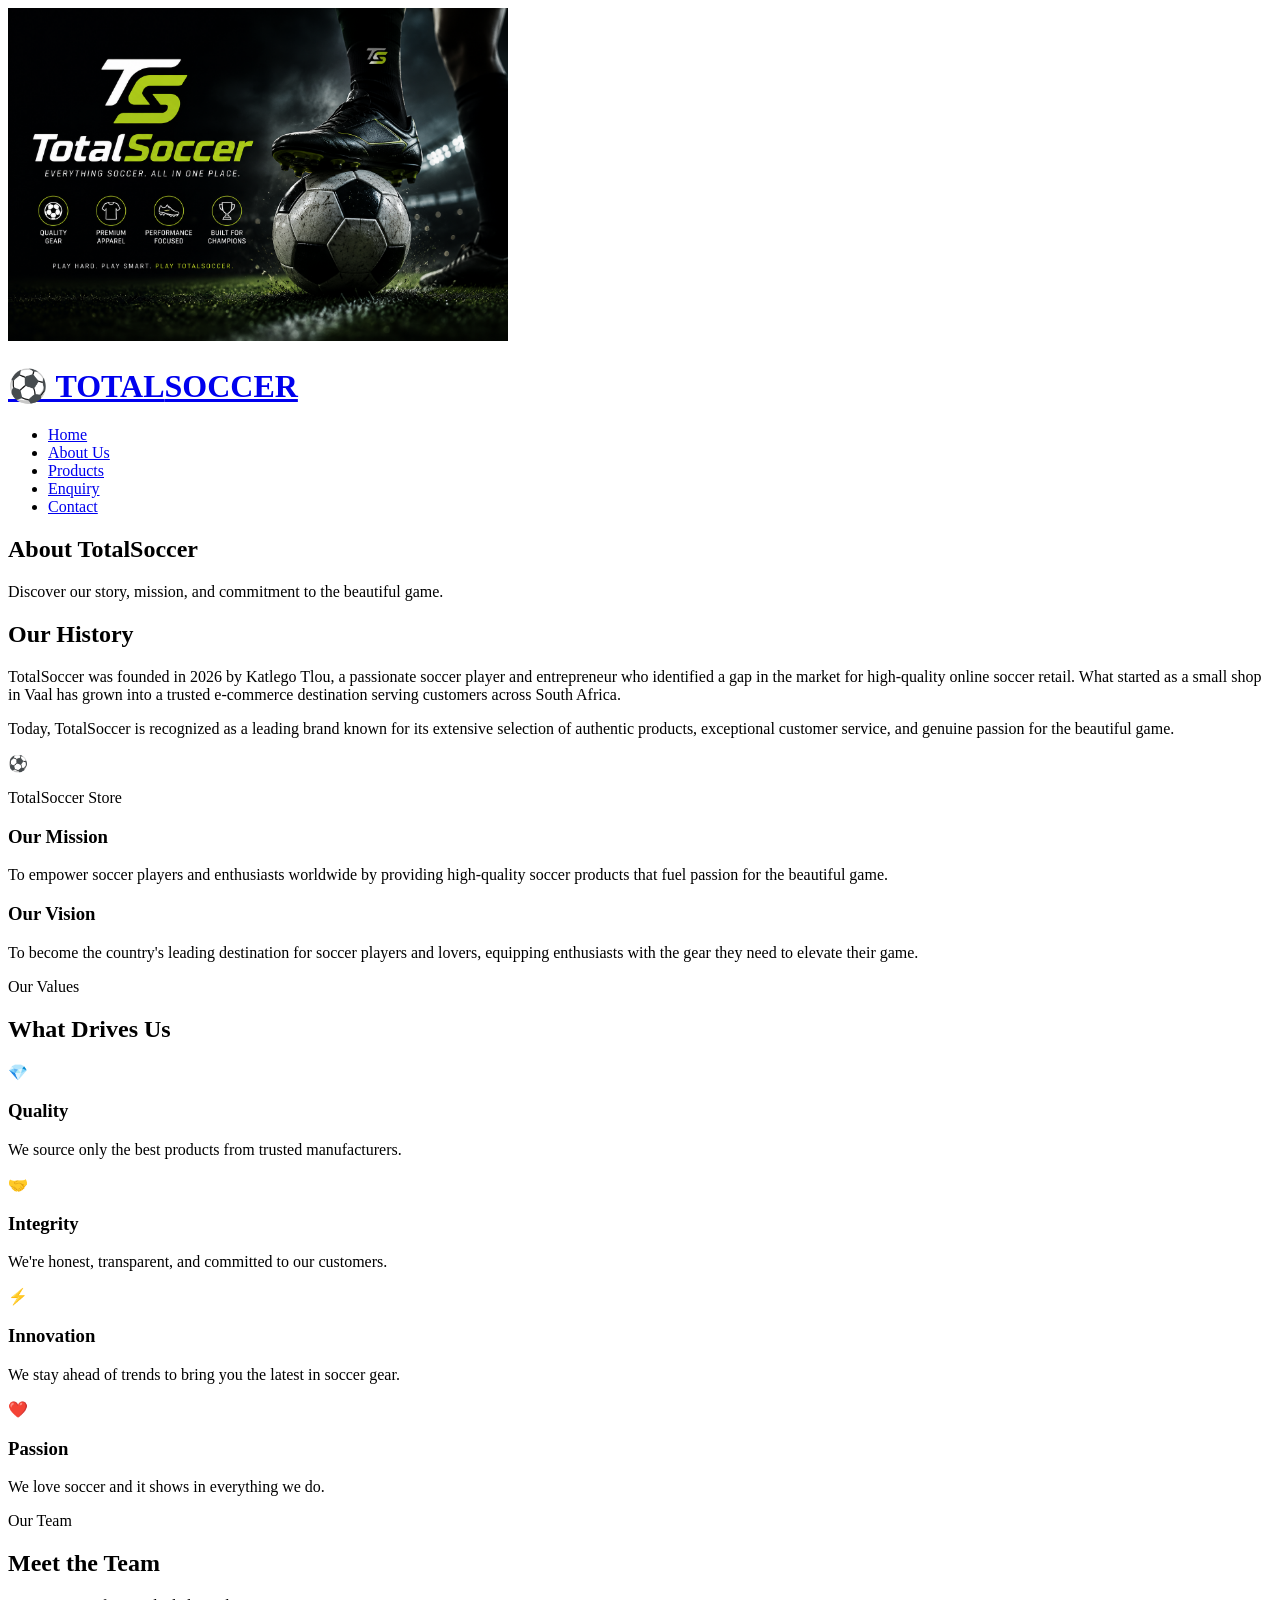
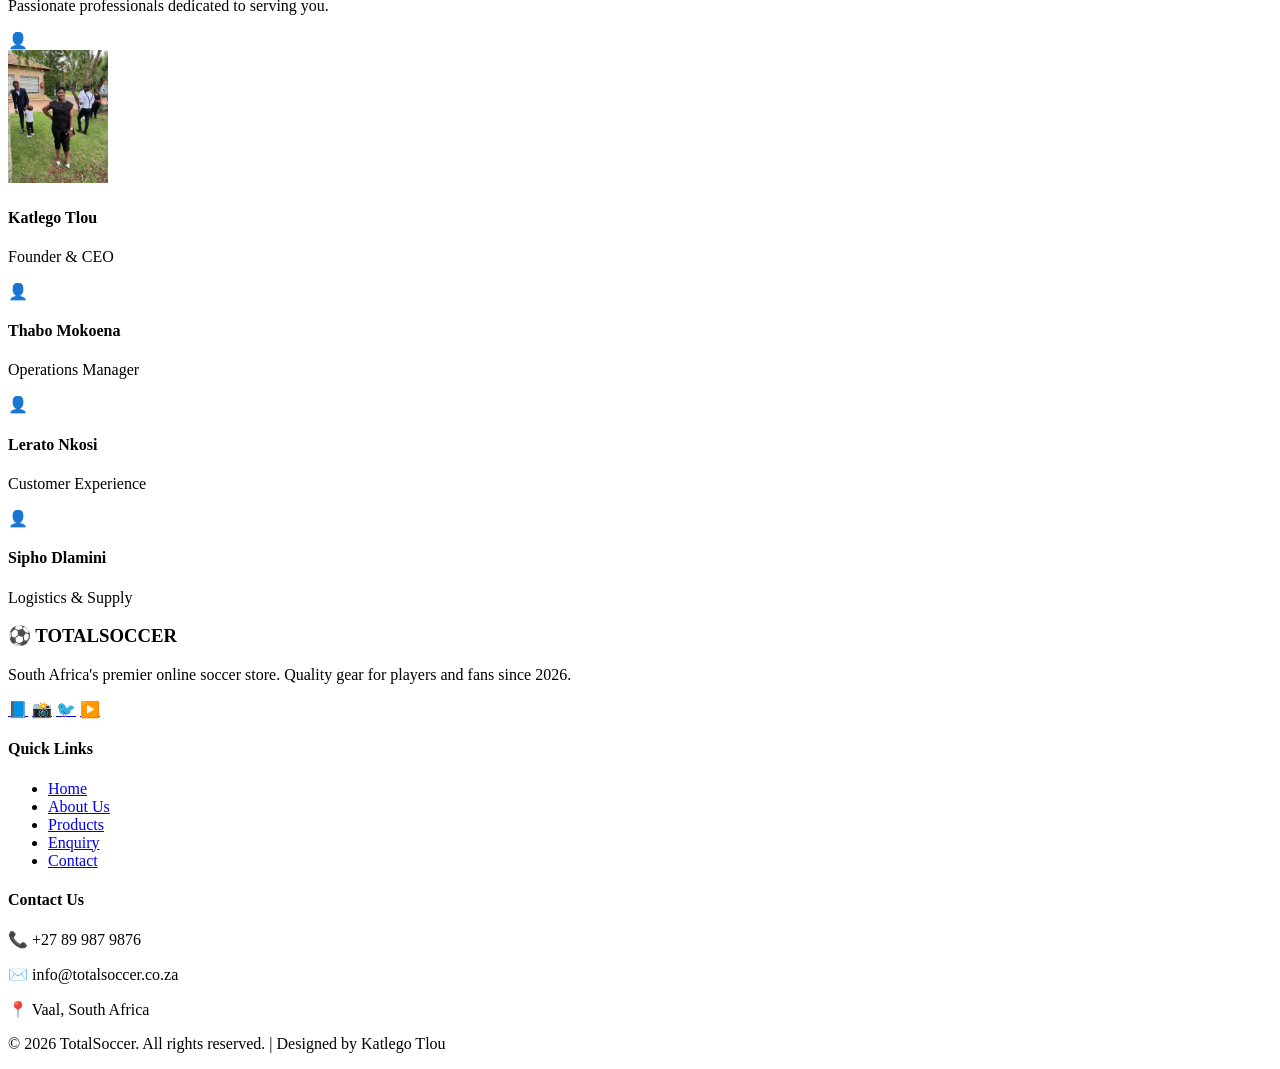
==== about.html @ 3ae276b5 "Initial commit" ====
<!DOCTYPE html>
<html lang="en">
<head>
    <meta charset="UTF-8">
    <meta name="viewport" content="width=device-width, initial-scale=1.0">
    <img src="images/hero/Hero.jpg.png.png" width="500 alt">
    <title>About Us - TotalSoccer</title>
    <meta name="description" content="Learn about TotalSoccer's history, mission, and commitment to providing quality soccer gear in South Africa.">
    <link rel="stylesheet" href="css/style.css">
    <link rel="preconnect" href="https://fonts.googleapis.com">
    <link rel="preconnect" href="https://fonts.gstatic.com" crossorigin>
    <link href="https://fonts.googleapis.com/css2?family=Inter:wght@300;400;600;700;800&display=swap" rel="stylesheet">
</head>
<body>
    <!-- Header -->
    <header>
        <div class="container">
            <div class="header-wrapper">
                <div class="logo">
                    <a href="index.html">
                        <h1>⚽ TOTAL<span>SOCCER</span></h1>
                    </a>
                </div>
                <nav>
                    <ul class="nav-menu">
                        <li><a href="index.html">Home</a></li>
                        <li><a href="about.html" class="active">About Us</a></li>
                        <li><a href="services.html">Products</a></li>
                        <li><a href="enquiry.html">Enquiry</a></li>
                        <li><a href="contact.html">Contact</a></li>
                    </ul>
                    <div class="hamburger">
                        <span></span>
                        <span></span>
                        <span></span>
                    </div>
                </nav>
            </div>
        </div>
    </header>

    <!-- Page Banner -->
    <section class="page-banner">
        <div class="container">
            <h1>About <span>TotalSoccer</span></h1>
            <p>Discover our story, mission, and commitment to the beautiful game.</p>
        </div>
    </section>

    <!-- About Content -->
    <section class="about-content">
        <div class="container">
            <div class="about-grid">
                <div class="about-text">
                    <h2>Our <span>History</span></h2>
                    <p>TotalSoccer was founded in 2026 by Katlego Tlou, a passionate soccer player and entrepreneur who identified a gap in the market for high-quality online soccer retail. What started as a small shop in Vaal has grown into a trusted e-commerce destination serving customers across South Africa.</p>
                    <p>Today, TotalSoccer is recognized as a leading brand known for its extensive selection of authentic products, exceptional customer service, and genuine passion for the beautiful game.</p>
                </div>
                <div class="about-image">
                    <div class="about-image-placeholder">
                        <span>⚽</span>
                        <p>TotalSoccer Store</p>
                    </div>
                </div>
            </div>
        </div>
    </section>

    <!-- Mission & Vision -->
    <section class="mission-vision">
        <div class="container">
            <div class="mv-grid">
                <div class="mv-card mission">
                    <h3>Our Mission</h3>
                    <p>To empower soccer players and enthusiasts worldwide by providing high-quality soccer products that fuel passion for the beautiful game.</p>
                </div>
                <div class="mv-card vision">
                    <h3>Our Vision</h3>
                    <p>To become the country's leading destination for soccer players and lovers, equipping enthusiasts with the gear they need to elevate their game.</p>
                </div>
            </div>
        </div>
    </section>

    <!-- Values Section -->
    <section class="values">
        <div class="container">
            <div class="section-header">
                <span class="section-tag">Our Values</span>
                <h2>What Drives <span>Us</span></h2>
            </div>
            <div class="values-grid">
                <div class="value-card">
                    <div class="value-icon">💎</div>
                    <h3>Quality</h3>
                    <p>We source only the best products from trusted manufacturers.</p>
                </div>
                <div class="value-card">
                    <div class="value-icon">🤝</div>
                    <h3>Integrity</h3>
                    <p>We're honest, transparent, and committed to our customers.</p>
                </div>
                <div class="value-card">
                    <div class="value-icon">⚡</div>
                    <h3>Innovation</h3>
                    <p>We stay ahead of trends to bring you the latest in soccer gear.</p>
                </div>
                <div class="value-card">
                    <div class="value-icon">❤️</div>
                    <h3>Passion</h3>
                    <p>We love soccer and it shows in everything we do.</p>
                </div>
            </div>
        </div>
    </section>

    <!-- Team Section -->
    <section class="team">
        <div class="container">
            <div class="section-header">
                <span class="section-tag">Our Team</span>
                <h2>Meet the <span>Team</span></h2>
                <p>Passionate professionals dedicated to serving you.</p>
            </div>
            <div class="team-grid">
                <div class="team-card">
                    <div class="team-avatar">👤</div>
                    <img src="images/team/TotalSoccer Manager.jpg.png.JPG" width="100">
                    <h4>Katlego Tlou</h4>
                    <p>Founder & CEO</p>
                </div>
                <div class="team-card">
                    <div class="team-avatar">👤</div>
                    <h4>Thabo Mokoena</h4>
                    <p>Operations Manager</p>
                </div>
                <div class="team-card">
                    <div class="team-avatar">👤</div>
                    <h4>Lerato Nkosi</h4>
                    <p>Customer Experience</p>
                </div>
                <div class="team-card">
                    <div class="team-avatar">👤</div>
                    <h4>Sipho Dlamini</h4>
                    <p>Logistics & Supply</p>
                </div>
            </div>
        </div>
    </section>

    <!-- Footer -->
    <footer>
        <div class="container">
            <div class="footer-grid">
                <div class="footer-about">
                    <h3>⚽ TOTALSOCCER</h3>
                    <p>South Africa's premier online soccer store. Quality gear for players and fans since 2026.</p>
                    <div class="social-links">
                        <a href="#" aria-label="Facebook">📘</a>
                        <a href="#" aria-label="Instagram">📸</a>
                        <a href="#" aria-label="Twitter">🐦</a>
                        <a href="#" aria-label="YouTube">▶️</a>
                    </div>
                </div>
                <div class="footer-links">
                    <h4>Quick Links</h4>
                    <ul>
                        <li><a href="index.html">Home</a></li>
                        <li><a href="about.html">About Us</a></li>
                        <li><a href="services.html">Products</a></li>
                        <li><a href="enquiry.html">Enquiry</a></li>
                        <li><a href="contact.html">Contact</a></li>
                    </ul>
                </div>
                <div class="footer-contact">
                    <h4>Contact Us</h4>
                    <p>📞 +27 89 987 9876</p>
                    <p>✉️ info@totalsoccer.co.za</p>
                    <p>📍 Vaal, South Africa</p>
                </div>
            </div>
            <div class="footer-bottom">
                <p>&copy; 2026 TotalSoccer. All rights reserved. | Designed by Katlego Tlou</p>
            </div>
        </div>
    </footer>

    <script src="js/script.js"></script>
</body>
</html>
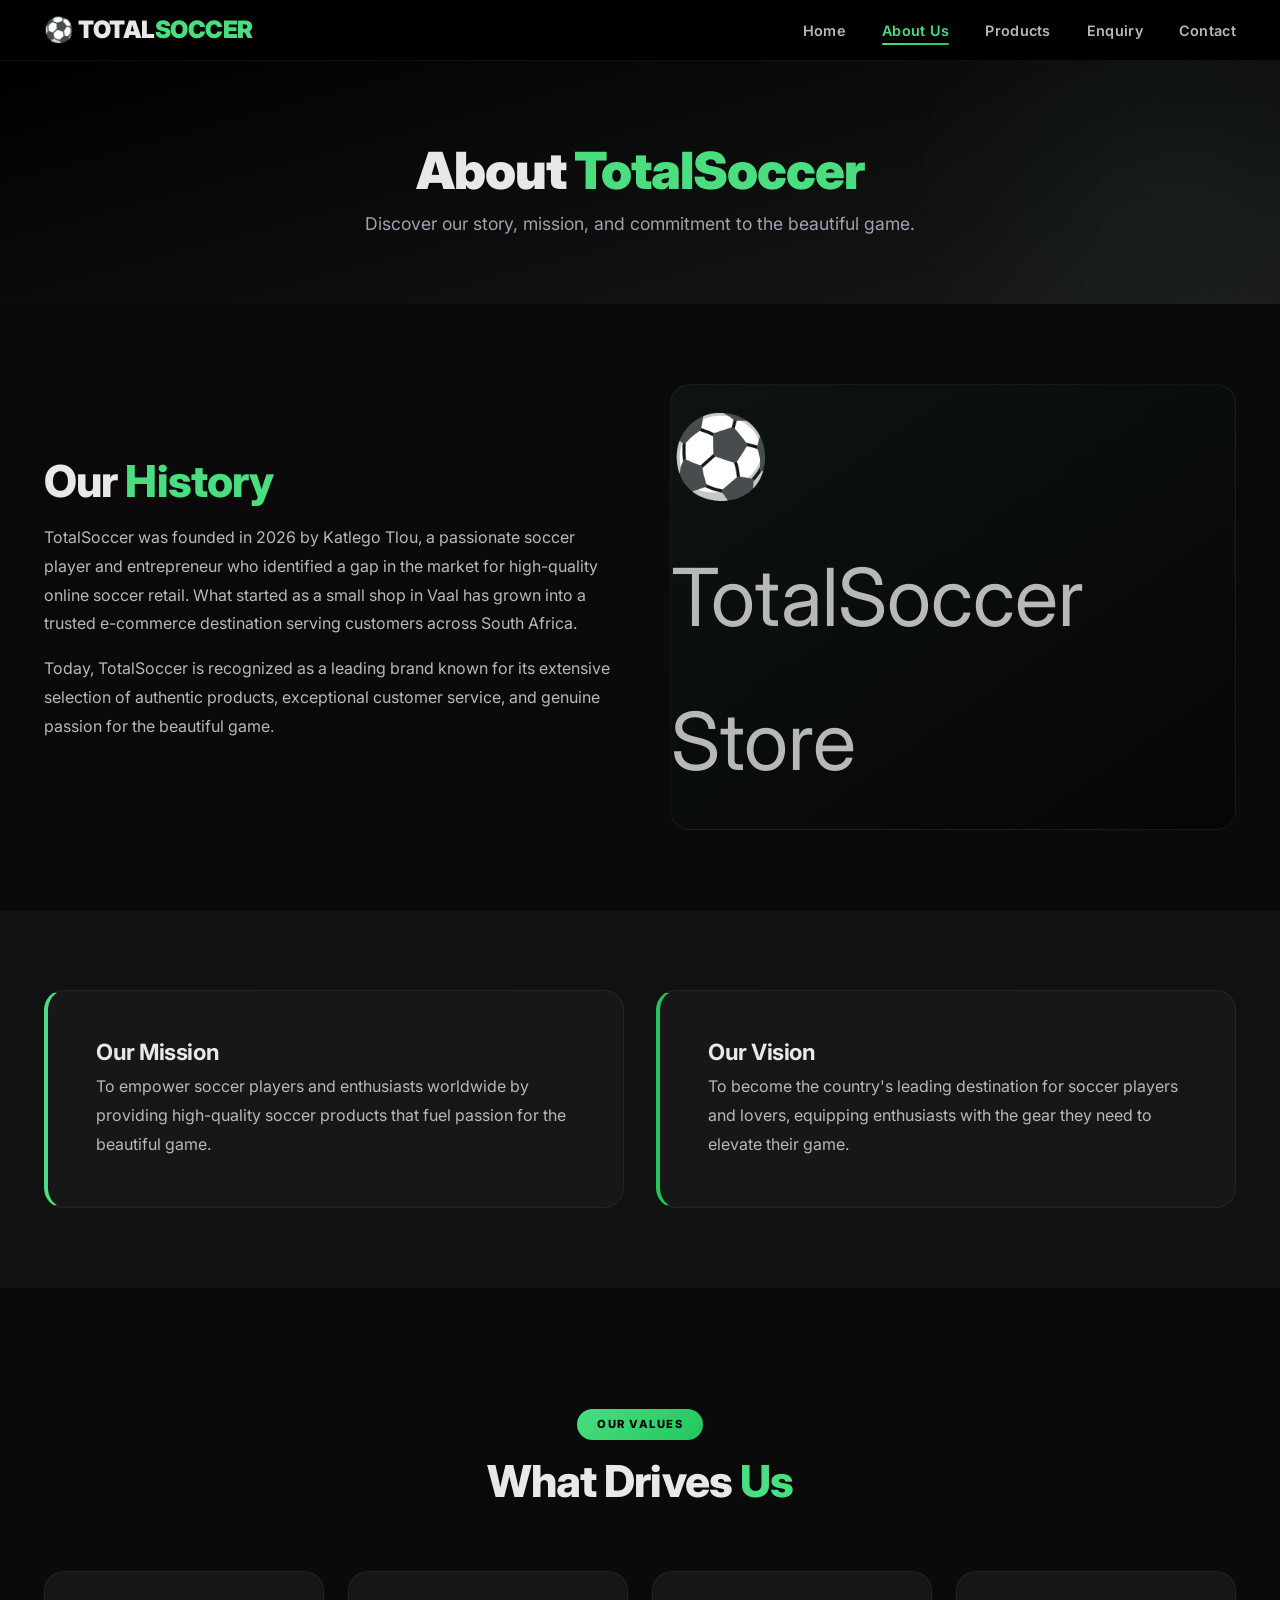
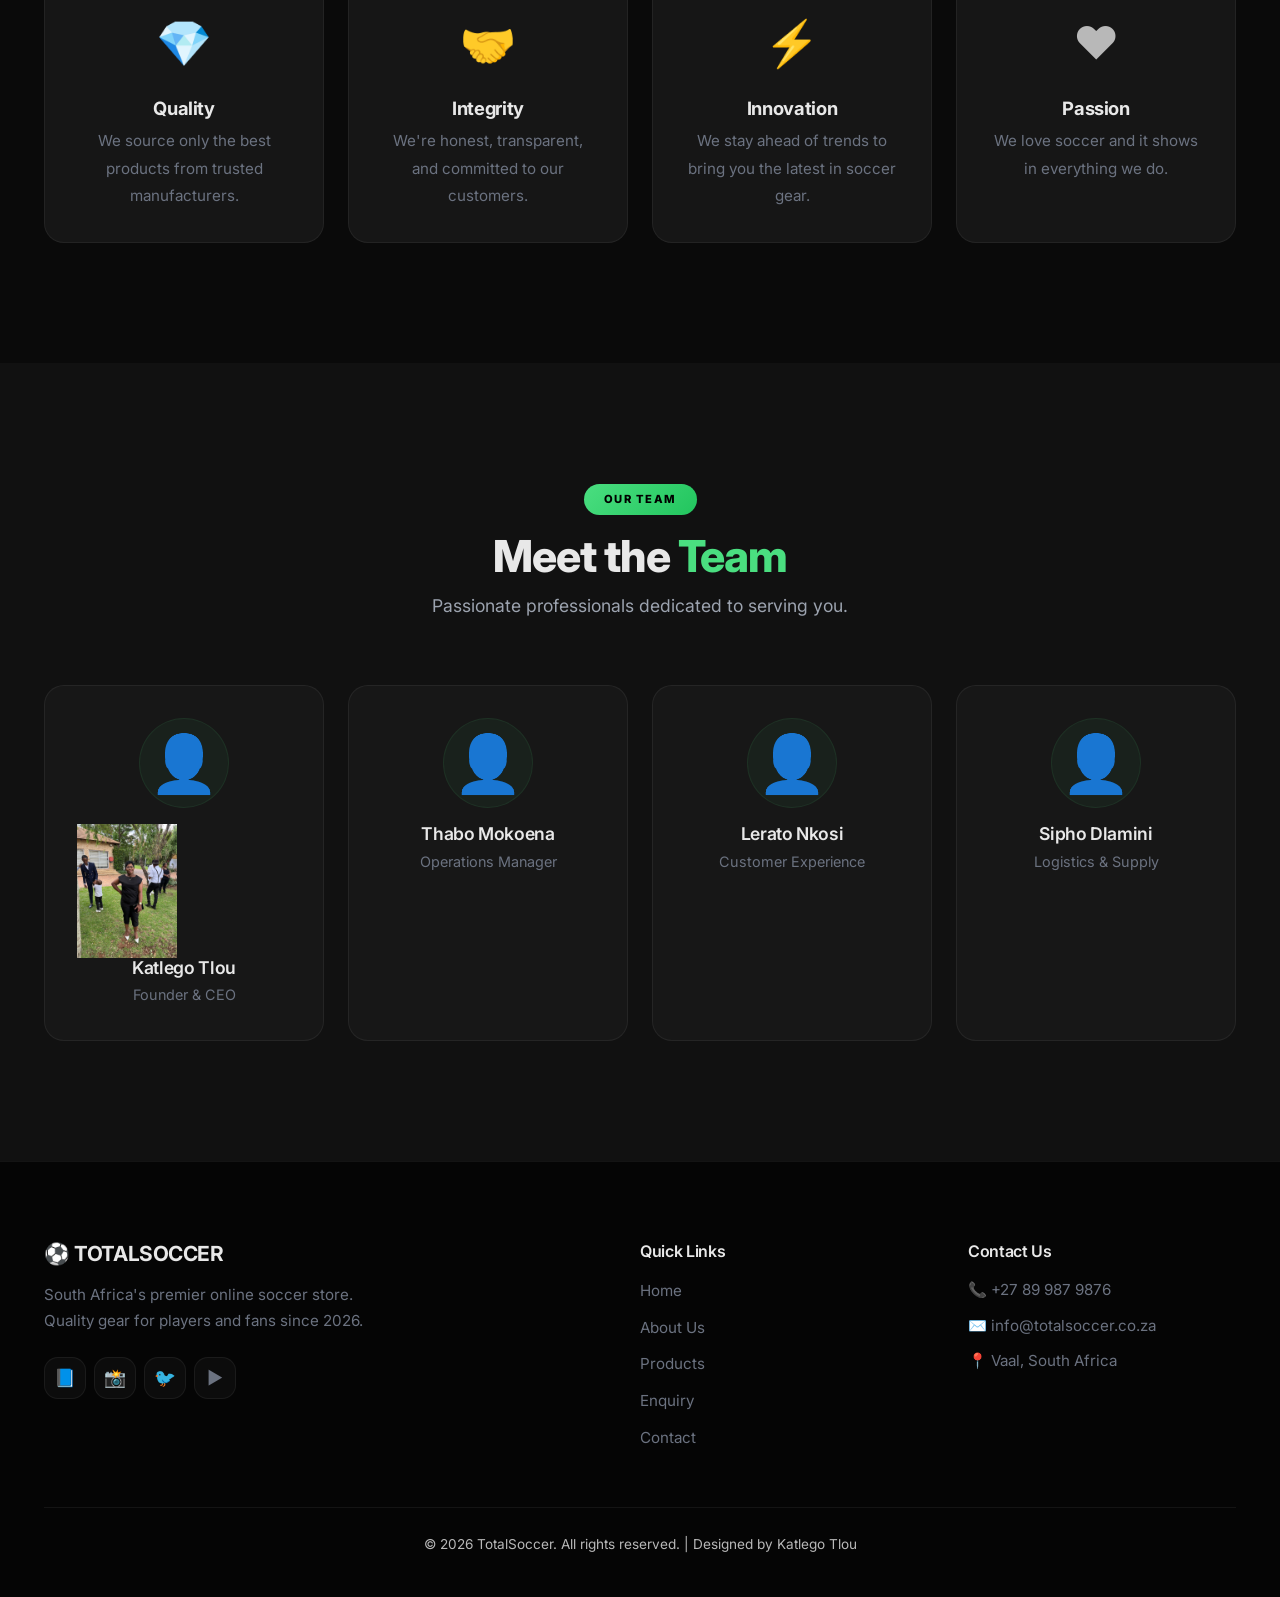
==== commit 96d8b222: "part 3" ====
--- a/about.html
+++ b/about.html
@@ -3,10 +3,19 @@
 <head>
     <meta charset="UTF-8">
     <meta name="viewport" content="width=device-width, initial-scale=1.0">
-    <img src="images/hero/Hero.jpg.png.png" width="500 alt">
-    <title>About Us - TotalSoccer</title>
-    <meta name="description" content="Learn about TotalSoccer's history, mission, and commitment to providing quality soccer gear in South Africa.">
+    
+    <!-- 1. Title Tag & Meta Description (Unique for every page) -->
+    <title>TotalSoccer | Premier Soccer Store South Africa</title>
+    <meta name="description" content="Shop the best soccer boots, jerseys, and gear in South Africa. TotalSoccer offers authentic equipment for players, teams, and fans. Fast nationwide delivery.">
+    
+    <!-- 2. Keywords (Good practice, though Google ignores them now) -->
+    <meta name="keywords" content="soccer store, soccer boots South Africa, authentic soccer jerseys, football gear, TotalSoccer">
+    <meta name="author" content="Katlego Tlou">
+
+    <!-- 3. Linking your CSS -->
     <link rel="stylesheet" href="css/style.css">
+    
+    <!-- Google Fonts -->
     <link rel="preconnect" href="https://fonts.googleapis.com">
     <link rel="preconnect" href="https://fonts.gstatic.com" crossorigin>
     <link href="https://fonts.googleapis.com/css2?family=Inter:wght@300;400;600;700;800&display=swap" rel="stylesheet">
--- a/css/style.css
+++ b/css/style.css
@@ -0,0 +1,1639 @@
+/* ========================================
+   TOTALSOCCER - Modern Dark Theme
+   Black | Moon Grey | Corporate Grey | Neon Grey | Light Green
+   ======================================== */
+
+/* ----- CSS Reset ----- */
+*,
+*::before,
+*::after {
+    margin: 0;
+    padding: 0;
+    box-sizing: border-box;
+}
+
+/* ----- CSS Variables ----- */
+:root {
+    /* Blacks */
+    --black: #000000;
+    --black-950: #050505;
+    --black-900: #0A0A0A;
+    --black-800: #111111;
+    --black-700: #1A1A1A;
+    --black-600: #222222;
+    --black-500: #2A2A2A;
+
+    /* Moon Grey */
+    --moon: #E8E8E8;
+    --moon-bright: #F5F5F5;
+    --moon-dim: #CCCCCC;
+
+    /* Corporate Grey */
+    --corp: #6B7280;
+    --corp-light: #9CA3AF;
+    --corp-dark: #4B5563;
+
+    /* Neon Grey */
+    --neon: #B8B8B8;
+    --neon-bright: #D4D4D4;
+    --neon-dim: #8A8A8A;
+
+    /* Light Green */
+    --green: #4ADE80;
+    --green-bright: #86EFAC;
+    --green-dark: #22C55E;
+    --green-glow: rgba(74, 222, 128, 0.2);
+    --green-gradient: linear-gradient(135deg, #4ADE80 0%, #22C55E 100%);
+
+    /* Borders */
+    --border: rgba(255, 255, 255, 0.06);
+    --border-hover: rgba(74, 222, 128, 0.2);
+
+    /* Backgrounds */
+    --hero-bg: linear-gradient(165deg, #000000 0%, #0A0A0A 40%, #111111 70%, #1A1A1A 100%);
+    --section-bg: #0A0A0A;
+    --section-bg-alt: #111111;
+    --card-bg: rgba(26, 26, 26, 0.8);
+    --card-bg-hover: rgba(34, 34, 34, 0.9);
+
+    /* Typography */
+    --font: 'Inter', -apple-system, BlinkMacSystemFont, 'Segoe UI', Roboto, sans-serif;
+
+    /* Shadows */
+    --shadow-sm: 0 2px 8px rgba(0, 0, 0, 0.4);
+    --shadow-md: 0 4px 24px rgba(0, 0, 0, 0.5);
+    --shadow-lg: 0 12px 48px rgba(0, 0, 0, 0.6);
+    --shadow-green: 0 8px 32px rgba(74, 222, 128, 0.15);
+
+    /* Radius */
+    --r-sm: 8px;
+    --r-md: 14px;
+    --r-lg: 20px;
+    --r-xl: 28px;
+    --r-full: 9999px;
+
+    /* Transitions */
+    --t-fast: 0.2s cubic-bezier(0.4, 0, 0.2, 1);
+    --t-base: 0.35s cubic-bezier(0.4, 0, 0.2, 1);
+    --t-slow: 0.6s cubic-bezier(0.4, 0, 0.2, 1);
+
+    /* Spacing */
+    --sp-xs: 4px;
+    --sp-sm: 8px;
+    --sp-md: 16px;
+    --sp-lg: 24px;
+    --sp-xl: 32px;
+    --sp-2xl: 48px;
+    --sp-3xl: 64px;
+    --sp-4xl: 80px;
+    --sp-5xl: 120px;
+}
+
+/* ----- Base ----- */
+html {
+    scroll-behavior: smooth;
+    font-size: 16px;
+}
+
+body {
+    font-family: var(--font);
+    font-size: 1rem;
+    line-height: 1.75;
+    color: var(--neon);
+    background: var(--black);
+    min-height: 100vh;
+    -webkit-font-smoothing: antialiased;
+    -moz-osx-font-smoothing: grayscale;
+    overflow-x: hidden;
+}
+
+.container {
+    max-width: 1240px;
+    margin: 0 auto;
+    padding: 0 var(--sp-lg);
+}
+
+img {
+    max-width: 100%;
+    height: auto;
+    display: block;
+}
+
+/* ----- Typography ----- */
+h1, h2, h3, h4, h5, h6 {
+    font-weight: 800;
+    line-height: 1.15;
+    color: var(--moon);
+    margin-bottom: var(--sp-md);
+    letter-spacing: -0.02em;
+}
+
+h1 {
+    font-size: clamp(2.5rem, 5vw, 4rem);
+    font-weight: 900;
+}
+
+h1 span {
+    color: var(--green);
+}
+
+h2 {
+    font-size: clamp(1.8rem, 3.5vw, 2.75rem);
+}
+
+h2 span {
+    color: var(--green);
+}
+
+h3 {
+    font-size: 1.4rem;
+    font-weight: 700;
+}
+
+h4 {
+    font-size: 1.1rem;
+    font-weight: 600;
+}
+
+p {
+    margin-bottom: var(--sp-md);
+    color: var(--neon);
+    line-height: 1.8;
+}
+
+a {
+    text-decoration: none;
+    color: var(--green);
+    transition: var(--t-base);
+}
+
+a:hover {
+    color: var(--green-bright);
+}
+
+ul {
+    list-style: none;
+}
+
+/* ----- Section Headers ----- */
+.section-header {
+    text-align: center;
+    max-width: 720px;
+    margin: 0 auto var(--sp-3xl);
+}
+
+.section-tag {
+    display: inline-block;
+    background: var(--green-gradient);
+    color: var(--black);
+    padding: 6px 20px;
+    border-radius: var(--r-full);
+    font-size: 0.7rem;
+    font-weight: 800;
+    text-transform: uppercase;
+    letter-spacing: 1.5px;
+    margin-bottom: var(--sp-md);
+}
+
+.section-header h2 {
+    margin-bottom: var(--sp-sm);
+}
+
+.section-header p {
+    font-size: 1.1rem;
+    color: var(--corp-light);
+}
+
+/* ----- Buttons ----- */
+.btn {
+    display: inline-flex;
+    align-items: center;
+    justify-content: center;
+    gap: 8px;
+    padding: 14px 32px;
+    border-radius: var(--r-full);
+    font-weight: 700;
+    font-size: 0.95rem;
+    border: none;
+    cursor: pointer;
+    transition: var(--t-base);
+    font-family: inherit;
+    letter-spacing: 0.3px;
+    position: relative;
+    overflow: hidden;
+    text-align: center;
+}
+
+.btn-primary {
+    background: var(--green-gradient);
+    color: var(--black);
+    box-shadow: 0 4px 20px rgba(74, 222, 128, 0.2);
+}
+
+.btn-primary:hover {
+    transform: translateY(-3px);
+    box-shadow: 0 10px 40px rgba(74, 222, 128, 0.35);
+    color: var(--black);
+}
+
+.btn-primary:active {
+    transform: translateY(-1px);
+}
+
+.btn-secondary {
+    background: transparent;
+    color: var(--moon);
+    border: 1.5px solid rgba(232, 232, 232, 0.3);
+    backdrop-filter: blur(10px);
+}
+
+.btn-secondary:hover {
+    background: rgba(232, 232, 232, 0.08);
+    border-color: var(--moon);
+    color: var(--moon);
+    transform: translateY(-3px);
+}
+
+.btn-small {
+    padding: 10px 22px;
+    font-size: 0.85rem;
+}
+
+.btn-large {
+    padding: 18px 48px;
+    font-size: 1.05rem;
+}
+
+.btn-full {
+    width: 100%;
+}
+
+/* ----- Header ----- */
+header {
+    background: rgba(0, 0, 0, 0.85);
+    backdrop-filter: blur(24px);
+    -webkit-backdrop-filter: blur(24px);
+    border-bottom: 1px solid var(--border);
+    position: sticky;
+    top: 0;
+    z-index: 1000;
+}
+
+.header-wrapper {
+    display: flex;
+    justify-content: space-between;
+    align-items: center;
+    padding: var(--sp-md) 0;
+}
+
+.logo h1 {
+    font-size: 1.5rem;
+    font-weight: 900;
+    letter-spacing: -0.5px;
+    margin-bottom: 0;
+    color: var(--moon);
+}
+
+.logo h1 span {
+    color: var(--green);
+}
+
+.logo a:hover h1 span {
+    color: var(--green-bright);
+}
+
+/* Navigation */
+.nav-menu {
+    display: flex;
+    gap: 36px;
+    align-items: center;
+}
+
+.nav-menu a {
+    font-weight: 600;
+    font-size: 0.9rem;
+    color: var(--neon);
+    position: relative;
+    padding: 6px 0;
+    letter-spacing: 0.3px;
+}
+
+.nav-menu a::after {
+    content: '';
+    position: absolute;
+    bottom: 0;
+    left: 0;
+    width: 0;
+    height: 2px;
+    background: var(--green-gradient);
+    border-radius: var(--r-full);
+    transition: var(--t-base);
+}
+
+.nav-menu a:hover {
+    color: var(--moon);
+}
+
+.nav-menu a:hover::after {
+    width: 100%;
+}
+
+.nav-menu a.active {
+    color: var(--green);
+}
+
+.nav-menu a.active::after {
+    width: 100%;
+}
+
+/* Hamburger */
+.hamburger {
+    display: none;
+    flex-direction: column;
+    gap: 5px;
+    cursor: pointer;
+    padding: 6px;
+    background: none;
+    border: none;
+}
+
+.hamburger span {
+    width: 26px;
+    height: 2.5px;
+    background: var(--neon);
+    border-radius: var(--r-full);
+    transition: var(--t-fast);
+}
+
+.hamburger:hover span {
+    background: var(--green);
+}
+
+/* ----- Hero Section ----- */
+.hero {
+    padding: var(--sp-5xl) 0 var(--sp-4xl);
+    background: var(--hero-bg);
+    position: relative;
+    overflow: hidden;
+}
+
+.hero::before {
+    content: '';
+    position: absolute;
+    top: -30%;
+    right: -15%;
+    width: 700px;
+    height: 700px;
+    background: radial-gradient(circle, rgba(74, 222, 128, 0.06) 0%, transparent 65%);
+    border-radius: 50%;
+    animation: pulse 8s ease-in-out infinite;
+}
+
+.hero::after {
+    content: '⚽';
+    position: absolute;
+    bottom: 8%;
+    left: 2%;
+    font-size: 14rem;
+    opacity: 0.02;
+    transform: rotate(-20deg);
+}
+
+@keyframes pulse {
+    0%, 100% { transform: scale(1); opacity: 0.5; }
+    50% { transform: scale(1.15); opacity: 1; }
+}
+
+.hero-content {
+    display: grid;
+    grid-template-columns: 1fr 1fr;
+    gap: 60px;
+    align-items: center;
+    position: relative;
+    z-index: 1;
+}
+
+.hero-badge {
+    display: inline-block;
+    background: rgba(74, 222, 128, 0.08);
+    color: var(--green);
+    padding: 6px 20px;
+    border-radius: var(--r-full);
+    font-size: 0.8rem;
+    font-weight: 700;
+    margin-bottom: var(--sp-md);
+    border: 1px solid rgba(74, 222, 128, 0.12);
+    letter-spacing: 0.5px;
+}
+
+.hero-text h1 {
+    font-size: clamp(2.5rem, 5vw, 4.5rem);
+    font-weight: 900;
+    line-height: 1.05;
+    margin-bottom: var(--sp-md);
+    color: var(--moon);
+}
+
+.hero-text h1 span {
+    color: var(--green);
+}
+
+.hero-text p {
+    font-size: 1.15rem;
+    color: var(--corp-light);
+    max-width: 520px;
+    margin-bottom: var(--sp-xl);
+}
+
+.hero-buttons {
+    display: flex;
+    gap: var(--sp-md);
+    flex-wrap: wrap;
+}
+
+.hero-image-placeholder {
+    width: 100%;
+    max-width: 460px;
+    aspect-ratio: 1;
+    background: linear-gradient(145deg, rgba(74, 222, 128, 0.06), rgba(0, 0, 0, 0.4));
+    border-radius: var(--r-xl);
+    display: flex;
+    flex-direction: column;
+    justify-content: center;
+    align-items: center;
+    font-size: 7rem;
+    color: var(--green);
+    border: 1px solid var(--border);
+    transition: var(--t-slow);
+    animation: float 7s ease-in-out infinite;
+    margin-left: auto;
+}
+
+@keyframes float {
+    0%, 100% { transform: translateY(0); }
+    50% { transform: translateY(-18px); }
+}
+
+.hero-image-placeholder:hover {
+    border-color: var(--border-hover);
+    transform: scale(1.02);
+    box-shadow: var(--shadow-green);
+}
+
+.hero-image-placeholder p {
+    color: var(--neon);
+    font-weight: 700;
+    margin-top: var(--sp-sm);
+    font-size: 1rem;
+}
+
+/* ----- Features Section ----- */
+.features {
+    padding: var(--sp-5xl) 0;
+    background: var(--section-bg);
+    position: relative;
+}
+
+.features-grid {
+    display: grid;
+    grid-template-columns: repeat(4, 1fr);
+    gap: 24px;
+}
+
+.feature-card {
+    background: var(--card-bg);
+    backdrop-filter: blur(10px);
+    padding: var(--sp-xl);
+    border-radius: var(--r-lg);
+    text-align: center;
+    border: 1px solid var(--border);
+    transition: var(--t-base);
+    position: relative;
+    overflow: hidden;
+}
+
+.feature-card::before {
+    content: '';
+    position: absolute;
+    top: 0;
+    left: 0;
+    right: 0;
+    height: 3px;
+    background: var(--green-gradient);
+    transform: scaleX(0);
+    transform-origin: left;
+    transition: var(--t-base);
+}
+
+.feature-card:hover {
+    transform: translateY(-10px);
+    background: var(--card-bg-hover);
+    border-color: var(--border-hover);
+    box-shadow: var(--shadow-md);
+}
+
+.feature-card:hover::before {
+    transform: scaleX(1);
+}
+
+.feature-icon {
+    font-size: 2.8rem;
+    margin-bottom: var(--sp-md);
+    display: inline-flex;
+    align-items: center;
+    justify-content: center;
+    width: 72px;
+    height: 72px;
+    background: rgba(74, 222, 128, 0.05);
+    border-radius: var(--r-lg);
+    border: 1px solid rgba(74, 222, 128, 0.08);
+}
+
+.feature-card h3 {
+    color: var(--moon);
+    margin-bottom: var(--sp-sm);
+    font-size: 1.15rem;
+}
+
+.feature-card p {
+    color: var(--corp);
+    font-size: 0.95rem;
+    margin-bottom: 0;
+}
+
+/* ----- Products Section ----- */
+.featured-products,
+.products-section {
+    padding: var(--sp-4xl) 0 var(--sp-5xl);
+    background: var(--section-bg-alt);
+}
+
+.products-grid {
+    display: grid;
+    grid-template-columns: repeat(3, 1fr);
+    gap: 28px;
+}
+
+.product-card {
+    background: var(--card-bg);
+    border-radius: var(--r-lg);
+    padding: var(--sp-xl);
+    text-align: center;
+    border: 1px solid var(--border);
+    transition: var(--t-base);
+    position: relative;
+    overflow: hidden;
+}
+
+.product-card::after {
+    content: '';
+    position: absolute;
+    bottom: 0;
+    left: 50%;
+    transform: translateX(-50%);
+    width: 0;
+    height: 3px;
+    background: var(--green-gradient);
+    transition: var(--t-base);
+    border-radius: var(--r-full);
+}
+
+.product-card:hover {
+    transform: translateY(-8px);
+    border-color: var(--border-hover);
+    box-shadow: var(--shadow-md);
+}
+
+.product-card:hover::after {
+    width: 80%;
+}
+
+.product-image {
+    font-size: 4.5rem;
+    margin-bottom: var(--sp-md);
+    display: inline-flex;
+    align-items: center;
+    justify-content: center;
+    width: 130px;
+    height: 130px;
+    background: rgba(74, 222, 128, 0.04);
+    padding: var(--sp-lg);
+    border-radius: var(--r-xl);
+    border: 1px solid rgba(74, 222, 128, 0.06);
+    transition: var(--t-base);
+}
+
+.product-card:hover .product-image {
+    transform: scale(1.05) rotate(-5deg);
+    border-color: rgba(74, 222, 128, 0.15);
+}
+
+.product-card h4 {
+    color: var(--moon);
+    margin-bottom: var(--sp-sm);
+    font-size: 1.15rem;
+}
+
+.product-card p {
+    color: var(--corp);
+    font-size: 0.9rem;
+    margin-bottom: var(--sp-md);
+}
+
+.product-price {
+    display: block;
+    font-weight: 800;
+    font-size: 1.35rem;
+    margin-bottom: var(--sp-md);
+    color: var(--green);
+}
+
+/* ----- CTA Section ----- */
+.cta-section {
+    padding: var(--sp-5xl) 0;
+    background: linear-gradient(165deg, #000000 0%, #0A0A0A 50%, #111111 100%);
+    text-align: center;
+    position: relative;
+    overflow: hidden;
+}
+
+.cta-section::before {
+    content: '⚽';
+    position: absolute;
+    top: -10%;
+    right: 5%;
+    font-size: 18rem;
+    opacity: 0.02;
+    transform: rotate(15deg);
+}
+
+.cta-section::after {
+    content: '';
+    position: absolute;
+    bottom: -30%;
+    left: 10%;
+    width: 400px;
+    height: 400px;
+    background: radial-gradient(circle, rgba(74, 222, 128, 0.05) 0%, transparent 70%);
+    border-radius: 50%;
+}
+
+.cta-content {
+    position: relative;
+    z-index: 1;
+}
+
+.cta-content h2 {
+    color: var(--moon);
+    font-size: clamp(1.8rem, 3.5vw, 3rem);
+    margin-bottom: var(--sp-sm);
+}
+
+.cta-content h2 span {
+    color: var(--green);
+}
+
+.cta-content p {
+    color: var(--corp-light);
+    font-size: 1.15rem;
+    max-width: 560px;
+    margin: 0 auto var(--sp-xl);
+}
+
+/* ----- Page Banner ----- */
+.page-banner {
+    padding: var(--sp-4xl) 0 var(--sp-3xl);
+    background: var(--hero-bg);
+    text-align: center;
+    position: relative;
+    overflow: hidden;
+}
+
+.page-banner::before {
+    content: '';
+    position: absolute;
+    top: -50%;
+    right: -10%;
+    width: 500px;
+    height: 500px;
+    background: radial-gradient(circle, rgba(74, 222, 128, 0.05) 0%, transparent 70%);
+    border-radius: 50%;
+}
+
+.page-banner h1 {
+    font-size: clamp(2rem, 4vw, 3.25rem);
+    color: var(--moon);
+    margin-bottom: var(--sp-sm);
+    position: relative;
+    z-index: 1;
+}
+
+.page-banner h1 span {
+    color: var(--green);
+}
+
+.page-banner p {
+    color: var(--corp-light);
+    font-size: 1.1rem;
+    margin-bottom: 0;
+    position: relative;
+    z-index: 1;
+}
+
+/* ----- About Page ----- */
+.about-content {
+    padding: var(--sp-4xl) 0;
+    background: var(--section-bg);
+}
+
+.about-grid {
+    display: grid;
+    grid-template-columns: 1fr 1fr;
+    gap: 60px;
+    align-items: center;
+}
+
+.about-text h2 {
+    margin-bottom: var(--sp-md);
+}
+
+.about-text p {
+    color: var(--neon);
+    margin-bottom: var(--sp-md);
+}
+
+.about-image {
+    width: 100%;
+    aspect-ratio: 4/3;
+    background: linear-gradient(145deg, rgba(74, 222, 128, 0.05), rgba(0, 0, 0, 0.4));
+    border-radius: var(--r-lg);
+    display: flex;
+    flex-direction: column;
+    justify-content: center;
+    align-items: center;
+    font-size: 5rem;
+    color: var(--green);
+    border: 1px solid var(--border);
+    transition: var(--t-base);
+}
+
+.about-image:hover {
+    border-color: var(--border-hover);
+    box-shadow: var(--shadow-green);
+}
+
+/* Mission & Vision */
+.mission-vision {
+    padding: var(--sp-4xl) 0;
+    background: var(--section-bg-alt);
+}
+
+.mv-grid {
+    display: grid;
+    grid-template-columns: 1fr 1fr;
+    gap: 32px;
+}
+
+.mv-card {
+    padding: var(--sp-2xl);
+    border-radius: var(--r-lg);
+    background: var(--card-bg);
+    border: 1px solid var(--border);
+    border-left: 4px solid var(--green);
+    transition: var(--t-base);
+}
+
+.mv-card:last-child {
+    border-left-color: var(--green-dark);
+}
+
+.mv-card:hover {
+    background: var(--card-bg-hover);
+    transform: translateX(6px);
+    box-shadow: var(--shadow-md);
+}
+
+.mv-card h3 {
+    color: var(--moon);
+    margin-bottom: var(--sp-sm);
+}
+
+.mv-card p {
+    color: var(--neon);
+    margin-bottom: 0;
+}
+
+/* Values */
+.values {
+    padding: var(--sp-5xl) 0;
+    background: var(--section-bg);
+}
+
+.values-grid {
+    display: grid;
+    grid-template-columns: repeat(4, 1fr);
+    gap: 24px;
+}
+
+.value-card {
+    text-align: center;
+    padding: var(--sp-xl);
+    border-radius: var(--r-lg);
+    background: var(--card-bg);
+    border: 1px solid var(--border);
+    transition: var(--t-base);
+}
+
+.value-card:hover {
+    transform: translateY(-6px);
+    background: var(--card-bg-hover);
+    border-color: var(--border-hover);
+    box-shadow: var(--shadow-md);
+}
+
+.value-icon {
+    font-size: 2.8rem;
+    margin-bottom: var(--sp-md);
+}
+
+.value-card h3 {
+    color: var(--moon);
+    margin-bottom: var(--sp-sm);
+    font-size: 1.15rem;
+}
+
+.value-card p {
+    color: var(--corp);
+    font-size: 0.95rem;
+    margin-bottom: 0;
+}
+
+/* Team */
+.team {
+    padding: var(--sp-5xl) 0;
+    background: var(--section-bg-alt);
+}
+
+.team-grid {
+    display: grid;
+    grid-template-columns: repeat(4, 1fr);
+    gap: 24px;
+}
+
+.team-card {
+    text-align: center;
+    padding: var(--sp-xl);
+    background: var(--card-bg);
+    border-radius: var(--r-lg);
+    border: 1px solid var(--border);
+    transition: var(--t-base);
+}
+
+.team-card:hover {
+    transform: translateY(-6px);
+    background: var(--card-bg-hover);
+    border-color: var(--border-hover);
+    box-shadow: var(--shadow-md);
+}
+
+.team-avatar {
+    font-size: 3.5rem;
+    margin-bottom: var(--sp-md);
+    display: inline-flex;
+    align-items: center;
+    justify-content: center;
+    width: 90px;
+    height: 90px;
+    background: rgba(74, 222, 128, 0.05);
+    border-radius: var(--r-full);
+    border: 1px solid rgba(74, 222, 128, 0.08);
+}
+
+.team-card h4 {
+    color: var(--moon);
+    margin-bottom: var(--sp-xs);
+}
+
+.team-card p {
+    color: var(--corp);
+    font-size: 0.9rem;
+    margin-bottom: 0;
+}
+
+/* ----- Products Page ----- */
+.products-page {
+    padding: var(--sp-4xl) 0 var(--sp-5xl);
+    background: var(--section-bg-alt);
+}
+
+.products-list {
+    display: flex;
+    flex-direction: column;
+    gap: 32px;
+}
+
+.product-item {
+    display: grid;
+    grid-template-columns: 200px 1fr;
+    gap: 32px;
+    background: var(--card-bg);
+    border-radius: var(--r-lg);
+    padding: var(--sp-xl);
+    border: 1px solid var(--border);
+    transition: var(--t-base);
+    align-items: center;
+}
+
+.product-item:hover {
+    border-color: var(--border-hover);
+    box-shadow: var(--shadow-md);
+    transform: translateX(6px);
+}
+
+.product-item-image {
+    width: 200px;
+    height: 200px;
+    background: linear-gradient(145deg, rgba(74, 222, 128, 0.05), rgba(0, 0, 0, 0.3));
+    border-radius: var(--r-lg);
+    display: flex;
+    justify-content: center;
+    align-items: center;
+    font-size: 4.5rem;
+    color: var(--green);
+    border: 1px solid rgba(74, 222, 128, 0.06);
+}
+
+.product-item-info h3 {
+    color: var(--moon);
+    margin-bottom: var(--sp-sm);
+}
+
+.product-item-info p {
+    color: var(--neon);
+    margin-bottom: var(--sp-sm);
+}
+
+.product-item-features {
+    margin-bottom: var(--sp-md);
+}
+
+.product-item-features li {
+    color: var(--corp);
+    font-size: 0.9rem;
+    padding: var(--sp-xs) 0;
+}
+
+.product-item-price {
+    font-size: 1.5rem;
+    font-weight: 800;
+    margin-bottom: var(--sp-md);
+    color: var(--green);
+}
+
+/* ----- Forms ----- */
+.contact-form-section,
+.enquiry-form-section,
+.forms-section {
+    padding: var(--sp-4xl) 0 var(--sp-5xl);
+    background: var(--section-bg);
+}
+
+.form-wrapper {
+    display: grid;
+    grid-template-columns: 1fr 1.2fr;
+    gap: 60px;
+    align-items: start;
+}
+
+.form-info h2 {
+    margin-bottom: var(--sp-sm);
+}
+
+.form-info p {
+    color: var(--neon);
+    margin-bottom: var(--sp-lg);
+}
+
+.info-items {
+    display: flex;
+    flex-direction: column;
+    gap: var(--sp-md);
+}
+
+.info-item {
+    display: flex;
+    gap: var(--sp-md);
+    align-items: center;
+    padding: var(--sp-md) var(--sp-lg);
+    background: var(--card-bg);
+    border-radius: var(--r-md);
+    border: 1px solid var(--border);
+    transition: var(--t-base);
+}
+
+.info-item:hover {
+    background: var(--card-bg-hover);
+    border-color: var(--border-hover);
+    transform: translateX(6px);
+}
+
+.info-item span {
+    font-size: 1.8rem;
+}
+
+.info-item h4 {
+    font-size: 1rem;
+    margin-bottom: 0;
+    color: var(--moon);
+}
+
+.info-item p {
+    color: var(--corp);
+    font-size: 0.9rem;
+    margin-bottom: 0;
+}
+
+.form-container,
+.contact-form-container {
+    background: var(--card-bg);
+    padding: var(--sp-2xl);
+    border-radius: var(--r-lg);
+    border: 1px solid var(--border);
+    backdrop-filter: blur(10px);
+}
+
+.form-container h2 {
+    margin-bottom: var(--sp-lg);
+}
+
+.form-group {
+    margin-bottom: var(--sp-lg);
+}
+
+.form-group label {
+    display: block;
+    font-weight: 600;
+    font-size: 0.9rem;
+    color: var(--moon);
+    margin-bottom: var(--sp-xs);
+}
+
+.form-group input,
+.form-group select,
+.form-group textarea {
+    width: 100%;
+    padding: 14px 18px;
+    border: 1.5px solid var(--border);
+    border-radius: var(--r-md);
+    font-size: 1rem;
+    font-family: inherit;
+    transition: var(--t-base);
+    background: rgba(0, 0, 0, 0.4);
+    color: var(--moon);
+}
+
+.form-group input::placeholder,
+.form-group textarea::placeholder {
+    color: var(--corp-dark);
+}
+
+.form-group input:focus,
+.form-group select:focus,
+.form-group textarea:focus {
+    outline: none;
+    border-color: var(--green);
+    box-shadow: 0 0 0 3px rgba(74, 222, 128, 0.08);
+    background: rgba(0, 0, 0, 0.6);
+}
+
+.form-group input:hover,
+.form-group select:hover,
+.form-group textarea:hover {
+    border-color: rgba(232, 232, 232, 0.15);
+}
+
+.form-group input.error,
+.form-group select.error,
+.form-group textarea.error {
+    border-color: #EF4444;
+}
+
+.error-message {
+    color: #EF4444;
+    font-size: 0.85rem;
+    margin-top: var(--sp-xs);
+    display: none;
+}
+
+.error-message.show {
+    display: block;
+}
+
+.form-row {
+    display: grid;
+    grid-template-columns: 1fr 1fr;
+    gap: var(--sp-lg);
+}
+
+.checkbox-group {
+    display: flex;
+    gap: var(--sp-sm);
+    align-items: center;
+}
+
+.checkbox-group input {
+    width: auto;
+    accent-color: var(--green);
+}
+
+.checkbox-group label {
+    margin-bottom: 0;
+    font-weight: 400;
+    color: var(--neon);
+}
+
+.form-success {
+    text-align: center;
+    padding: var(--sp-xl);
+}
+
+.form-success h3 {
+    color: var(--green);
+    margin-bottom: var(--sp-sm);
+}
+
+.form-success p {
+    color: var(--neon);
+    margin-bottom: var(--sp-md);
+}
+
+/* ----- Locations ----- */
+.locations {
+    padding: var(--sp-4xl) 0 var(--sp-5xl);
+    background: var(--section-bg-alt);
+}
+
+.locations-grid {
+    display: grid;
+    grid-template-columns: repeat(5, 1fr);
+    gap: 20px;
+}
+
+.location-card {
+    background: var(--card-bg);
+    padding: var(--sp-lg);
+    border-radius: var(--r-lg);
+    border: 1px solid var(--border);
+    text-align: center;
+    transition: var(--t-base);
+}
+
+.location-card:hover {
+    transform: translateY(-6px);
+    border-color: var(--border-hover);
+    box-shadow: var(--shadow-md);
+    background: var(--card-bg-hover);
+}
+
+.location-icon {
+    font-size: 2.5rem;
+    margin-bottom: var(--sp-sm);
+}
+
+.location-card h3 {
+    font-size: 1rem;
+    color: var(--moon);
+    margin-bottom: var(--sp-xs);
+}
+
+.location-card p {
+    color: var(--corp);
+    font-size: 0.85rem;
+    margin-bottom: 3px;
+}
+
+.location-link {
+    display: inline-block;
+    margin-top: var(--sp-sm);
+    color: var(--green);
+    font-weight: 600;
+    font-size: 0.85rem;
+    transition: var(--t-base);
+}
+
+.location-link:hover {
+    color: var(--green-bright);
+    transform: translateX(4px);
+}
+
+/* ----- Map ----- */
+.map-section {
+    padding: var(--sp-4xl) 0 var(--sp-5xl);
+    background: var(--section-bg);
+}
+
+.map-wrapper h2 {
+    text-align: center;
+    margin-bottom: var(--sp-xl);
+}
+
+.map-container {
+    border-radius: var(--r-lg);
+    overflow: hidden;
+    border: 1px solid var(--border);
+    box-shadow: var(--shadow-md);
+}
+
+.map-container iframe {
+    display: block;
+    width: 100%;
+    filter: grayscale(0.5) invert(0.9) hue-rotate(180deg);
+}
+
+/* ----- Footer ----- */
+footer {
+    background: var(--black-950);
+    padding: var(--sp-4xl) 0 var(--sp-lg);
+    border-top: 1px solid var(--border);
+}
+
+.footer-grid {
+    display: grid;
+    grid-template-columns: 2fr 1fr 1fr;
+    gap: 60px;
+    padding-bottom: var(--sp-2xl);
+    border-bottom: 1px solid var(--border);
+}
+
+.footer-about h3 {
+    color: var(--moon);
+    margin-bottom: var(--sp-md);
+    font-size: 1.3rem;
+}
+
+.footer-about h3 span {
+    color: var(--green);
+}
+
+.footer-about p {
+    color: var(--corp);
+    font-size: 0.95rem;
+    max-width: 320px;
+    line-height: 1.7;
+}
+
+.social-links {
+    display: flex;
+    gap: var(--sp-sm);
+    margin-top: var(--sp-lg);
+}
+
+.social-links a {
+    font-size: 1.1rem;
+    padding: 10px;
+    background: rgba(255, 255, 255, 0.03);
+    border-radius: var(--r-md);
+    color: var(--corp);
+    border: 1px solid var(--border);
+    transition: var(--t-base);
+    display: inline-flex;
+    align-items: center;
+    justify-content: center;
+    width: 42px;
+    height: 42px;
+}
+
+.social-links a:hover {
+    background: var(--green);
+    color: var(--black);
+    transform: translateY(-3px);
+    border-color: var(--green);
+    box-shadow: 0 6px 20px rgba(74, 222, 128, 0.2);
+}
+
+.footer-links h4,
+.footer-contact h4 {
+    color: var(--moon);
+    margin-bottom: var(--sp-md);
+    font-size: 1rem;
+}
+
+.footer-links li {
+    margin-bottom: var(--sp-sm);
+}
+
+.footer-links a {
+    color: var(--corp);
+    font-size: 0.95rem;
+    transition: var(--t-fast);
+    display: inline-block;
+}
+
+.footer-links a:hover {
+    color: var(--green);
+    transform: translateX(4px);
+}
+
+.footer-contact p {
+    color: var(--corp);
+    margin-bottom: var(--sp-sm);
+    font-size: 0.95rem;
+}
+
+.footer-bottom {
+    padding-top: var(--sp-lg);
+    text-align: center;
+    font-size: 0.85rem;
+    color: var(--corp-dark);
+}
+
+/* ========================================
+   RESPONSIVE DESIGN
+   ======================================== */
+
+/* Tablet */
+@media (max-width: 1024px) {
+    .features-grid { grid-template-columns: repeat(2, 1fr); }
+    .products-grid { grid-template-columns: repeat(2, 1fr); }
+    .values-grid { grid-template-columns: repeat(2, 1fr); }
+    .team-grid { grid-template-columns: repeat(2, 1fr); }
+    .locations-grid { grid-template-columns: repeat(3, 1fr); }
+    .product-item { grid-template-columns: 1fr; text-align: center; }
+    .product-item-image { margin: 0 auto; }
+    .form-wrapper { gap: 40px; }
+}
+
+/* Mobile */
+@media (max-width: 768px) {
+    .hamburger { display: flex; }
+
+    .nav-menu {
+        position: fixed;
+        top: 68px;
+        left: 0;
+        width: 100%;
+        background: var(--black-900);
+        flex-direction: column;
+        padding: var(--sp-lg);
+        gap: var(--sp-md);
+        transform: translateY(-120%);
+        transition: transform 0.35s cubic-bezier(0.4, 0, 0.2, 1);
+        border-bottom: 1px solid var(--border);
+        box-shadow: var(--shadow-lg);
+    }
+
+    .nav-menu.open { transform: translateY(0); }
+
+    .nav-menu a { font-size: 1.05rem; width: 100%; text-align: center; padding: var(--sp-sm) 0; }
+
+    .hero { padding: var(--sp-3xl) 0 var(--sp-2xl); }
+    .hero-content { grid-template-columns: 1fr; text-align: center; gap: 40px; }
+    .hero-text p { margin-left: auto; margin-right: auto; }
+    .hero-buttons { justify-content: center; }
+    .hero-image-placeholder { max-width: 320px; margin: 0 auto; font-size: 5rem; }
+
+    .features-grid { grid-template-columns: 1fr; }
+    .products-grid { grid-template-columns: 1fr; }
+    .values-grid { grid-template-columns: 1fr; }
+    .team-grid { grid-template-columns: 1fr 1fr; }
+    .locations-grid { grid-template-columns: 1fr 1fr; }
+
+    .about-grid { grid-template-columns: 1fr; text-align: center; }
+    .mv-grid { grid-template-columns: 1fr; }
+
+    .form-wrapper { grid-template-columns: 1fr; gap: 32px; }
+    .form-row { grid-template-columns: 1fr; }
+    .form-container,
+    .contact-form-container { padding: var(--sp-lg); }
+
+    .footer-grid {
+        grid-template-columns: 1fr;
+        text-align: center;
+        gap: var(--sp-xl);
+    }
+    .footer-about p { margin-left: auto; margin-right: auto; }
+    .social-links { justify-content: center; }
+}
+
+/* Small Mobile */
+@media (max-width: 480px) {
+    .container { padding: 0 var(--sp-md); }
+
+    .btn { padding: 12px 24px; font-size: 0.85rem; }
+    .btn-large { padding: 14px 32px; font-size: 0.95rem; }
+
+    .hero-image-placeholder { max-width: 220px; font-size: 3.5rem; }
+    .hero-image-placeholder p { font-size: 0.85rem; }
+
+    .product-image { width: 100px; height: 100px; font-size: 3.5rem; }
+    .feature-icon { width: 60px; height: 60px; font-size: 2.2rem; }
+
+    .team-grid { grid-template-columns: 1fr; }
+    .locations-grid { grid-template-columns: 1fr; }
+
+    .product-item-image { width: 150px; height: 150px; font-size: 3.5rem; }
+    .product-item-price { font-size: 1.2rem; }
+}
+
+/* Print */
+@media print {
+    header, footer, .cta-section, .hero-image-placeholder, .map-section { display: none; }
+    body { background: white; color: black; }
+    .container { max-width: 100%; padding: 0; }
+    h1, h2, h3, h4 { color: black !important; }
+    h1 span, h2 span { color: black !important; }
+    p { color: black !important; }
+}
+/* ========================================
+   PART 3: JAVASCRIPT ENHANCEMENTS CSS
+   ======================================== */
+
+/* ----- FAQ Accordion ----- */
+.faq-section {
+    padding: var(--sp-4xl) 0;
+    background: var(--section-bg);
+}
+
+.accordion {
+    max-width: 800px;
+    margin: 0 auto;
+}
+
+.accordion-item {
+    background: var(--card-bg);
+    border: 1px solid var(--border);
+    border-radius: var(--r-md);
+    margin-bottom: var(--sp-md);
+    overflow: hidden;
+    transition: var(--t-base);
+}
+
+.accordion-item:hover {
+    border-color: var(--border-hover);
+}
+
+.accordion-header {
+    width: 100%;
+    padding: var(--sp-lg);
+    background: transparent;
+    border: none;
+    text-align: left;
+    color: var(--moon);
+    font-size: 1.1rem;
+    font-weight: 600;
+    font-family: inherit;
+    cursor: pointer;
+    display: flex;
+    justify-content: space-between;
+    align-items: center;
+    transition: var(--t-base);
+}
+
+.accordion-header:hover {
+    color: var(--green);
+}
+
+.accordion-header .icon {
+    font-size: 1.5rem;
+    color: var(--green);
+    transition: transform var(--t-base);
+}
+
+.accordion-item.active .accordion-header .icon {
+    transform: rotate(45deg); /* Turns + into x */
+}
+
+.accordion-content {
+    max-height: 0;
+    overflow: hidden;
+    transition: max-height 0.4s ease-in-out;
+    background: rgba(0, 0, 0, 0.2);
+}
+
+.accordion-content p {
+    padding: 0 var(--sp-lg) var(--sp-lg) var(--sp-lg);
+    margin: 0;
+    color: var(--neon);
+}
+
+/* ----- Gallery & Lightbox ----- */
+.gallery-section {
+    padding: var(--sp-4xl) 0 var(--sp-5xl);
+    background: var(--section-bg-alt);
+}
+
+.gallery-grid {
+    display: grid;
+    grid-template-columns: repeat(3, 1fr);
+    gap: 20px;
+}
+
+.gallery-item {
+    position: relative;
+    border-radius: var(--r-lg);
+    overflow: hidden;
+    cursor: pointer;
+    border: 1px solid var(--border);
+    aspect-ratio: 4/3;
+}
+
+.gallery-item img {
+    width: 100%;
+    height: 100%;
+    object-fit: cover;
+    transition: transform var(--t-slow);
+}
+
+.gallery-overlay {
+    position: absolute;
+    inset: 0;
+    background: rgba(0, 0, 0, 0.6);
+    display: flex;
+    justify-content: center;
+    align-items: center;
+    opacity: 0;
+    transition: var(--t-base);
+    backdrop-filter: blur(4px);
+}
+
+.gallery-overlay span {
+    color: var(--green);
+    font-weight: 700;
+    font-size: 1.2rem;
+    transform: translateY(20px);
+    transition: var(--t-base);
+}
+
+.gallery-item:hover img {
+    transform: scale(1.1);
+}
+
+.gallery-item:hover .gallery-overlay {
+    opacity: 1;
+}
+
+.gallery-item:hover .gallery-overlay span {
+    transform: translateY(0);
+}
+
+/* Lightbox Modal */
+.lightbox {
+    display: none;
+    position: fixed;
+    z-index: 9999;
+    inset: 0;
+    background: rgba(0, 0, 0, 0.95);
+    backdrop-filter: blur(10px);
+    justify-content: center;
+    align-items: center;
+    opacity: 0;
+    transition: opacity var(--t-base);
+}
+
+.lightbox.show {
+    display: flex;
+    opacity: 1;
+}
+
+.lightbox-img {
+    max-width: 90%;
+    max-height: 85vh;
+    border-radius: var(--r-md);
+    box-shadow: 0 0 50px rgba(74, 222, 128, 0.2);
+    border: 1px solid rgba(74, 222, 128, 0.2);
+    transform: scale(0.9);
+    transition: transform var(--t-base);
+}
+
+.lightbox.show .lightbox-img {
+    transform: scale(1);
+}
+
+.close-lightbox {
+    position: absolute;
+    top: 30px;
+    right: 40px;
+    color: var(--moon);
+    font-size: 3rem;
+    font-weight: bold;
+    cursor: pointer;
+    transition: var(--t-base);
+    line-height: 1;
+}
+
+.close-lightbox:hover {
+    color: var(--green);
+    transform: scale(1.2);
+}
+
+/* Responsive adjustments for new sections */
+@media (max-width: 768px) {
+    .gallery-grid {
+        grid-template-columns: 1fr;
+    }
+    .close-lightbox {
+        top: 20px;
+        right: 25px;
+        font-size: 2.5rem;
+    }
+}
